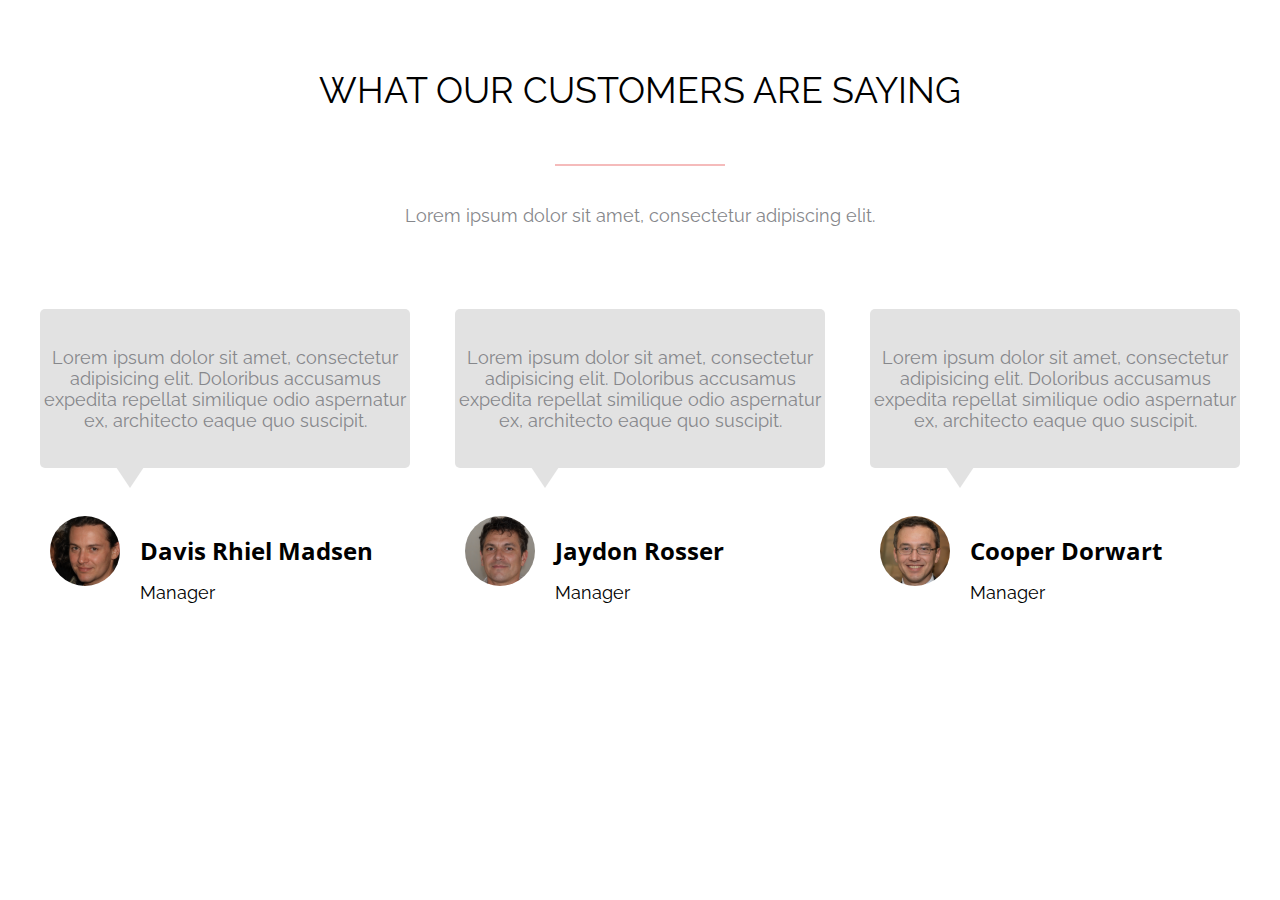
==== Customers/index.html @ bf94fc16 "lesson-6" ====
<!doctype html>
<html lang="en">
<head>
    <meta charset="UTF-8">
    <meta name="viewport"
          content="width=device-width, user-scalable=no, initial-scale=1.0, maximum-scale=1.0, minimum-scale=1.0">
    <meta http-equiv="X-UA-Compatible" content="ie=edge">
    <link rel="stylesheet" href="css/style.css">
    <title>customers</title>
</head>
<body>
<section class="customers">
    <div class="wrapper">
        <h2 class="main-title">what our customers are saying</h2>
        <div class="main-subtitle">
            <p>Lorem ipsum dolor sit amet, consectetur adipiscing elit.</p>
        </div>
        <div class="customers-carts">
            <div class="customers-carts__item">
                <div class="customers-carts__text">
                    <p>Lorem ipsum dolor sit amet,
                        consectetur adipisicing elit. Doloribus
                        accusamus expedita repellat similique
                        odio aspernatur ex, architecto eaque
                        quo suscipit.</p>
                </div>
                <div class="customers-carts__item__title"><h4 class="customers-carts__item__title__first">Davis Rhiel
                    Madsen</h4></div>
                <h5 class="customers-carts__item__subtitle">Manager</h5>
            </div>
        <div class="customers-carts__item">
            <div class="customers-carts__text">
                <p>Lorem ipsum dolor sit amet,
                    consectetur adipisicing elit. Doloribus
                    accusamus expedita repellat similique
                    odio aspernatur ex, architecto eaque
                    quo suscipit.</p>
            </div>

            <div class="customers-carts__item__title"><h4 class="customers-carts__item__title__second">Jaydon
                Rosser</h4></div>
            <h5 class="customers-carts__item__subtitle">Manager</h5>
        </div>
        <div class="customers-carts__item">
            <div class="customers-carts__text">
                <p>Lorem ipsum dolor sit amet,
                    consectetur adipisicing elit. Doloribus
                    accusamus expedita repellat similique
                    odio aspernatur ex, architecto eaque
                    quo suscipit.</p>
            </div>

            <div class="customers-carts__item__title"><h4 class="customers-carts__item__title__third">Cooper
                Dorwart</h4></div>
            <h5 class="customers-carts__item__subtitle">Manager</h5>
        </div>
    </div>
    </div>
</section>
</body>
</html>
---- Customers/css/style.css ----
@import "fonts.css";
*{
    padding: 0;
    margin: 0;
    box-sizing: border-box;
    list-style-type: none;
    text-decoration: none;
}
.customers{
    padding: 15px 0;
}
.wrapper{
    max-width: 1200px;
    margin: 0 auto;
}
.main-title{
    text-transform: uppercase;
    font-family: 'Raleway', sans-serif;
    font-weight: normal;
    Font-size: 36px;
    Line-height: 42px;
    text-align: center;
    padding: 54px 0;
}
.main-subtitle:before{
    content: "";
    width: 170px;
    height: 1px;
    position: absolute;
    background: #EC7979;
    left: 50% ;
    margin-top: -40px;
    transform: translate(-50%, -50%);
}

.main-subtitle {
    position: relative;
    font-family: 'Raleway', sans-serif;
    font-size: 18px;
    line-height: 21px;
    font-weight: normal;
    color: #86878B;
    text-align: center;
    margin: 40px 0 83px 0;
}
.customers-carts{
    display: flex;
    justify-content: space-between;

}
.customers-carts__text{
    flex-direction: column;
    background: #E2E2E2;
    padding: 38px 0 37px 0;
    margin-bottom: 66px;
    color: #86878B;
    width: 370px;
    font-family: 'Raleway', sans-serif;
    font-size: 18px;
    line-height: 21px;
    font-weight: normal;
    text-align: center;
    border-radius: 5px 5px;

}
.customers-carts__text:after{
    content: "";
    width: 0;
    height: 0;
    border-left: 20px solid transparent;
    border-right: 20px solid transparent;
    border-top: 30px solid #E2E2E2;
    position: absolute;
    margin: 27px 0 0 -115px;
}

.customers-carts__item__title{
    flex-direction: row;
    font-family: 'Open Sans', sans-serif;
    font-weight: 700;
    font-size: 24px;
    line-height: 33px;
    text-transform: capitalize;
    margin-bottom: 15px;
}
.customers-carts__item__title__first:before {
    content: '';
    padding: 50px;
    width: 70px;
    height: 70px;
    background: url("../image/Ellipse 7.svg")  10px no-repeat;
}

.customers-carts__item__title__second:before {
    content: '';
    padding: 50px;
    width: 70px;
    height: 70px;
   background: url("../image/Ellipse 8.svg")  10px no-repeat;
}

.customers-carts__item__title__third:before {
    content: '';
    padding: 50px;
    width: 70px;
    height: 70px;
background: url("../image/Ellipse 9.svg") 10px no-repeat;
}
.customers-carts__item__subtitle {
    font-family: 'Raleway';
    font-weight: 400;
    font-size: 18px;
    line-height: 21px;
    padding: 0 0 0 100px;
}
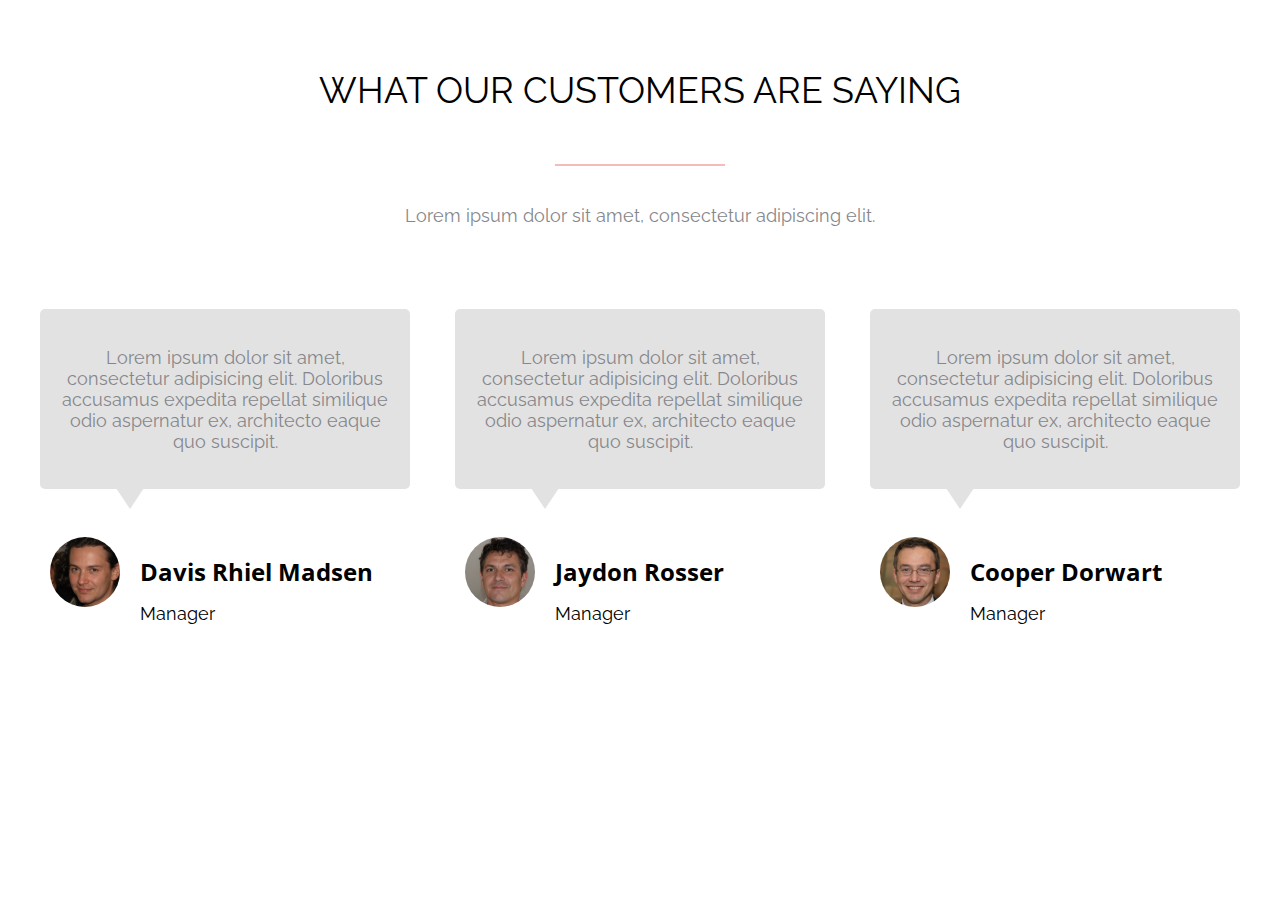
==== commit ebcc3dca: "lesson-6" ====
--- a/Customers/index.html
+++ b/Customers/index.html
@@ -28,33 +28,33 @@
                     Madsen</h4></div>
                 <h5 class="customers-carts__item__subtitle">Manager</h5>
             </div>
-        <div class="customers-carts__item">
-            <div class="customers-carts__text">
-                <p>Lorem ipsum dolor sit amet,
-                    consectetur adipisicing elit. Doloribus
-                    accusamus expedita repellat similique
-                    odio aspernatur ex, architecto eaque
-                    quo suscipit.</p>
+            <div class="customers-carts__item">
+                <div class="customers-carts__text">
+                    <p>Lorem ipsum dolor sit amet,
+                        consectetur adipisicing elit. Doloribus
+                        accusamus expedita repellat similique
+                        odio aspernatur ex, architecto eaque
+                        quo suscipit.</p>
+                </div>
+
+                <div class="customers-carts__item__title"><h4 class="customers-carts__item__title__second">Jaydon
+                    Rosser</h4></div>
+                <h5 class="customers-carts__item__subtitle">Manager</h5>
             </div>
+            <div class="customers-carts__item">
+                <div class="customers-carts__text">
+                    <p>Lorem ipsum dolor sit amet,
+                        consectetur adipisicing elit. Doloribus
+                        accusamus expedita repellat similique
+                        odio aspernatur ex, architecto eaque
+                        quo suscipit.</p>
+                </div>
 
-            <div class="customers-carts__item__title"><h4 class="customers-carts__item__title__second">Jaydon
-                Rosser</h4></div>
-            <h5 class="customers-carts__item__subtitle">Manager</h5>
+                <div class="customers-carts__item__title"><h4 class="customers-carts__item__title__third">Cooper
+                    Dorwart</h4></div>
+                <h5 class="customers-carts__item__subtitle">Manager</h5>
+            </div>
         </div>
-        <div class="customers-carts__item">
-            <div class="customers-carts__text">
-                <p>Lorem ipsum dolor sit amet,
-                    consectetur adipisicing elit. Doloribus
-                    accusamus expedita repellat similique
-                    odio aspernatur ex, architecto eaque
-                    quo suscipit.</p>
-            </div>
-
-            <div class="customers-carts__item__title"><h4 class="customers-carts__item__title__third">Cooper
-                Dorwart</h4></div>
-            <h5 class="customers-carts__item__subtitle">Manager</h5>
-        </div>
-    </div>
     </div>
 </section>
 </body>
--- a/Customers/css/style.css
+++ b/Customers/css/style.css
@@ -1,19 +1,23 @@
 @import "fonts.css";
-*{
+
+* {
     padding: 0;
     margin: 0;
     box-sizing: border-box;
     list-style-type: none;
     text-decoration: none;
 }
-.customers{
+
+.customers {
     padding: 15px 0;
 }
-.wrapper{
+
+.wrapper {
     max-width: 1200px;
     margin: 0 auto;
 }
-.main-title{
+
+.main-title {
     text-transform: uppercase;
     font-family: 'Raleway', sans-serif;
     font-weight: normal;
@@ -22,13 +26,14 @@
     text-align: center;
     padding: 54px 0;
 }
-.main-subtitle:before{
+
+.main-subtitle:before {
     content: "";
     width: 170px;
     height: 1px;
     position: absolute;
     background: #EC7979;
-    left: 50% ;
+    left: 50%;
     margin-top: -40px;
     transform: translate(-50%, -50%);
 }
@@ -43,27 +48,30 @@
     text-align: center;
     margin: 40px 0 83px 0;
 }
-.customers-carts{
+
+.customers-carts {
     display: flex;
     justify-content: space-between;
 
 }
-.customers-carts__text{
+
+.customers-carts__text {
     flex-direction: column;
     background: #E2E2E2;
-    padding: 38px 0 37px 0;
+    padding: 38px 20px 37px 20px;
     margin-bottom: 66px;
     color: #86878B;
     width: 370px;
     font-family: 'Raleway', sans-serif;
     font-size: 18px;
     line-height: 21px;
-    font-weight: normal;
     text-align: center;
     border-radius: 5px 5px;
+    position: relative;
 
 }
-.customers-carts__text:after{
+
+.customers-carts__text:after {
     content: "";
     width: 0;
     height: 0;
@@ -74,7 +82,7 @@
     margin: 27px 0 0 -115px;
 }
 
-.customers-carts__item__title{
+.customers-carts__item__title {
     flex-direction: row;
     font-family: 'Open Sans', sans-serif;
     font-weight: 700;
@@ -83,12 +91,13 @@
     text-transform: capitalize;
     margin-bottom: 15px;
 }
+
 .customers-carts__item__title__first:before {
     content: '';
     padding: 50px;
     width: 70px;
     height: 70px;
-    background: url("../image/Ellipse 7.svg")  10px no-repeat;
+    background: url("../image/Ellipse 7.svg") 10px no-repeat;
 }
 
 .customers-carts__item__title__second:before {
@@ -96,7 +105,7 @@
     padding: 50px;
     width: 70px;
     height: 70px;
-   background: url("../image/Ellipse 8.svg")  10px no-repeat;
+    background: url("../image/Ellipse 8.svg") 10px no-repeat;
 }
 
 .customers-carts__item__title__third:before {
@@ -104,8 +113,9 @@
     padding: 50px;
     width: 70px;
     height: 70px;
-background: url("../image/Ellipse 9.svg") 10px no-repeat;
+    background: url("../image/Ellipse 9.svg") 10px no-repeat;
 }
+
 .customers-carts__item__subtitle {
     font-family: 'Raleway';
     font-weight: 400;
